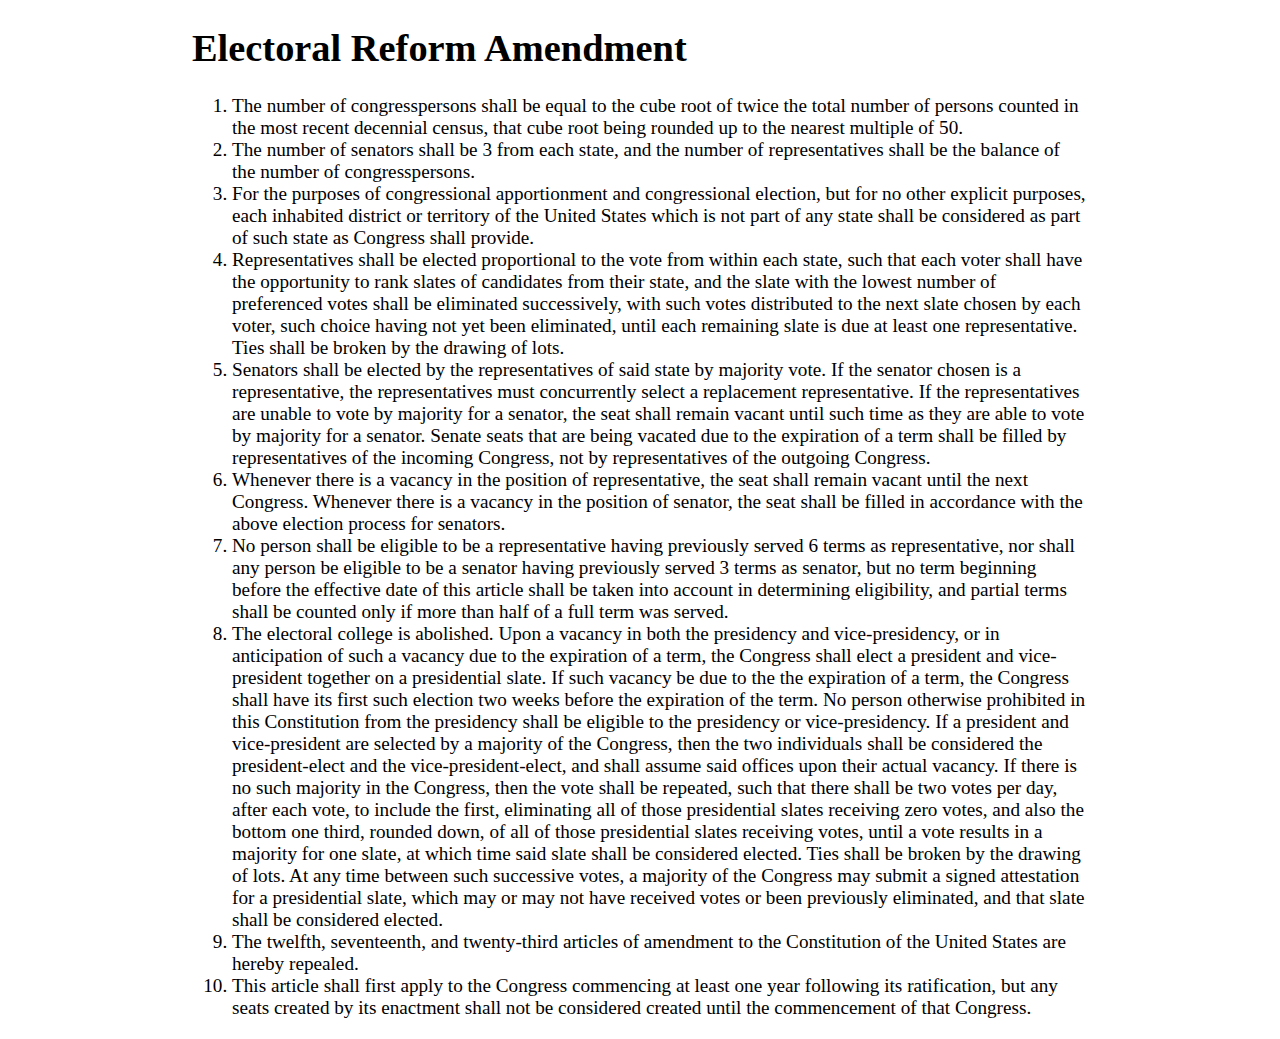
==== ElectoralReformAmendment/ElectoralReformAmendment.html @ 68f47463 "Add ElectoralReformAmendment" ====
﻿<!DOCTYPE html>
<html lang="en">
<head>
    <script>
    function showDetails(clickedElement) {
         clickedElement.classList.toggle("showDetails");
    }
    </script>
    <style>
    body{
        font-size:larger;
        margin-inline: 10em;
    }
    li span.clause:hover{
        background-color: #ffff80;
        cursor: pointer;
    }
    li.showDetails span.clause{
        background-color: #ffff80;
    }
    li span.details{
        display: none;
        font-size:large;
        text-indent: 1em;
        padding-left: 2em;
    }
    li.showDetails span.details{
        display: block;
    }
    </style>
</head>
<body>
<h1>Electoral Reform Amendment</h1>
<ol>
<li onclick="showDetails(this)">
<span class="clause">
The number of congresspersons shall be equal to the cube root of twice the total number of persons counted in the most recent decennial census, that cube root being rounded up to the nearest multiple of 50.
</span>
<span class="details">
The current number of representatives (435) <a href="https://en.wikipedia.org/wiki/Apportionment_Act_of_1911" target="_blank">hasn't materially changed since 1913</a>, during which time the country's population has more than tripled. It is past time that the House grow, but there is no need for it to grow linearly with population. This cube root provision is an extension of the <a href="https://en.wikipedia.org/wiki/Cube_root_rule" target="_blank">Cube root rule</a>, with the "cube root of twice" provision intended to account for the inclusion of the Senate in this number as well, as most applications of the rule include only the lower house. The rounding is intended to prevent the number from changing after every census. As of the <a href="https://en.wikipedia.org/wiki/2020_United_States_census" target="_blank">2020 U.S. Census</a>, the population of the United States is about 331 million, which results in a total congressperson count of 872, rounded up to nearest multiple of 50 giving 900 congresspersons. Any US population between 307 million and 365 million will also result in this 900 congresspersons figure.</span>
</li>
<li onclick="showDetails(this)">
<span class="clause">
The number of senators shall be 3 from each state, and the number of representatives shall be the balance of the number of congresspersons.
</span>
<span class="details">
The 1st clause expands the Congress overall. This clause specifically expands the Senate. Each state should have the opportunity to give its opinion on the makeup of the Senate at each election, which this clause would provide by having one senator from each state elected every 2 years. Given the current population and 50 state makeup of the union, this clause, together with the previous one, would direct that the Congress would consist of 150 senators and 750 representatives. This also prevents the House's expansion from overwhelming the Senate. At current population numbers, the House would grow by 72%, and the Senate would grow by 50%.
</span>
</li>
<li onclick="showDetails(this)">
<span class="clause">
For the purposes of congressional apportionment and congressional election, but for no other explicit purposes, each inhabited district or territory of the United States which is not part of any state shall be considered as part of such state as Congress shall provide.
</span>
<span class="details">
Every citizen of the United States should have representation in the federal government. This clause specifies that. There are currently six permanently-inhabited districts and territories that are not part of a state: American Samoa, the District of Columbia, Guam, the Northern Marianas Islands, Puerto Rico, and the U.S. Virgin Islands. The Congress will likely decide that, for geographic and cultural reasons, it makes the most sense to include American Samoa, Guam, and the Northern Marianas Islands with the state of Hawaii, the District of Columbia with the state of Maryland or Virginia, and Puerto Rico and the U.S. Virgin Islands with the state of Florida. That would be up to Congress to decide, but it could (and should) take the desires of each district or territory into account. Importantly, this would not just be "Guam gets to elect Hawaii's federal representatives", but "Hawaii's federal representatives also represent Guam, and Hawaii might get an extra representative because of it". This clause allows Congress the flexibility to make changes as warranted (for example, if Puerto Rico became a state, the U.S. Virgin Islands would likely be paired with it instead of Florida).
</span>
</li>
<li onclick="showDetails(this)">
<span class="clause">
Representatives shall be elected proportional to the vote from within each state, such that each voter shall have the opportunity to rank slates of candidates from their state, and the slate with the lowest number of preferenced votes shall be eliminated successively, with such votes distributed to the next slate chosen by each voter, such choice having not yet been eliminated, until each remaining slate is due at least one representative. Ties shall be broken by the drawing of lots.
</span>
<span class="details">
The current system of <a href="https://en.wikipedia.org/wiki/First-past-the-post_voting" target="_blank">FPTP (plurality)</a> voting leaves large portions of the republic unrepresented in government and <a href="https://en.wikipedia.org/wiki/Duverger%27s_law" target="_blank">necessarily devolves into a two-party system</a>. Americans are increasingly dissatisfied with the Republican and Democratic parties, but are afraid of "throwing their vote away" if they vote any differently. Negative partisanship is increasingly the motivator for many voters, with individuals voting <i>against</i> their disfavored (or indeed, hated) party instead of <i>for</i> their favored party. This increased rancor has started to seep into voters' personal lives. This is dangerous for our democracy. This clause specifies that representatives will be elected by proportional representation, with the proportionality to be determined within each state. It also specifies that votes for the smallest parties will be redistributed according to voters' preferences. This will produce a hybrid of the proportional systems used around the world, which largely use a threshold below which all votes are discarded, and the <a href="https://en.wikipedia.org/wiki/Single_transferable_vote" target="_blank">Single Transferable Vote (STV)</a> system, which selects members instead of parties and can be confusing and unwieldy for large elections.
</span>
<span class="details">
A proportional system will allow for a greater spectrum of ideas, and more of a continuum than the current system. If 10% of the population believes in something, then 10% of the legislature (especially the lower house) should represent that view, even if that view is wrong, objectionable, or even abhorrent to the other 90% of the population. It is important that these topics be discussed in the open, so that Americans can get a fuller understanding of the beliefs and ideals of their countrymen.
</span>
<span class="details">
Some reject proportional representation on the grounds that it is better for individuals to have a representative to whom they feel connected, and who lives, works, and knows their part of the country and what it wants and needs of the government. This does not take that away! Representatives will still be elected on a state-by-state basis, so that any voter in Nebraska will be represented by Nebraskans with Nebraska's interests at heart. But increasingly, voters wants and needs are not defined by where they live, but about what ideals and values they hold for the proper role of government in domestic and international affairs. The current system takes <i>away</i> that representation by offering much of the country no way to effectively state their views because the congressional election in which they participate is (often via gerrymandering) non-competitive from the start. Currently, the state of Massachusetts has 9 members of the House, <i>all of whom are Democrats</i>, despite the fact that in the most recent presidential election of 2020, Donald Trump received 32% of the vote! If fully one third of all Massachusetts citizens are Republicans, then those citizens should be represented in the House proportional to their numbers.
</span>
<span class="details">
If parties are to be elected proportional to their vote, won't they just select representatives from the big cities and ignore the rural areas? Not necessarily, because the nature of the system dissuades the party from doing that. If the "Democratic Party of California" just selects individuals from Los Angeles and San Francisco for their list, some other organization (the "True Democratic Party of California") will just spring up to grab those votes. Notably, because of the proportional nature of the vote and the redistribution of smaller parties' voters, there is no particular advantage or disadvantage to structuring parties this way.
</span>
<span class="details">
Another possible objection is that parties will be effectively enshrined in the Constitution, despite the founders' obvious distaste for them. The response to that is simple: too bad. If you have politics, you get parties. You cannot close your eyes and put your fingers in your ears and pretend that parties do not spring up wherever like-minded people share a common goal of political representation. Instead of ignoring them, like our current system pretends to do, let's acknowledge them and set up our system in such a way that parties become less of a negative influence on our politics.
</span>
</li>
<li onclick="showDetails(this)">
<span class="clause">
Senators shall be elected by the representatives of said state by majority vote. If the senator chosen is a representative, the representatives must concurrently select a replacement representative. If the representatives are unable to vote by majority for a senator, the seat shall remain vacant until such time as they are able to vote by majority for a senator. Senate seats that are being vacated due to the expiration of a term shall be filled by representatives of the incoming Congress, not by representatives of the outgoing Congress.
</span>
<span class="details">
The 17th amendment instituted the direct election of senators, taking that power away from state legislatures. It was a good idea to take that off the plate of state legislatures, which were consumed by and mired in the senatorial election process, often to the detriment of state business. This amendment reintroduces indirect election, but does so with individuals who already represent the people's collective desires for the direction of the federal government - their representatives. This method does not work without proportional election of representatives, but it is more desirable than the current situtation for a simple reason, in that it forces compromise and leads to the election of senators who are more likely to represent the state as a whole, instead of one faction of a dominant party. The Senate is meant to be the more even-keeled of the two bodies, the cooling saucer for the passions of the House. Forcing compromise in the election of senators will allow for the election of senators that do not need to appeal to the extremes of a primary electorate, but must instead look to bridge divides between elected parties within the state. This is the perfect recipe for a functional senator and a functioning Senate.
</span>
<span class="details">
The representatives may vote for anyone who is otherwise qualified, but if they choose to vote for a representative (which they may do quite frequently), the concurrent replacement of that representative will remove the disincentive of losing a seat in the House. That concurrent election may also be used as a bargaining chip in the senatorial election - we'll vote for your representative as senator if you vote for our choice as replacement representative. Obviously this won't happen where parties have disparate ideologies, but it is another way in which parties may be incentivized to compromise on Senate choices. In states with only one representative (with this amendment's changes, as of the 2020 Census there would only be one such state), it is possible for a newly-elected representative to elect themselves to the Senate and choose their own replacement. This isn't ideal, but it's also not ridiculous, as the voters chose them knowing they would get to elect a senator, and likely with their intentions well-known on choice of senator. You may even get a "ticket" running together, with Jane Doe running for "senator" and John Smith campaigning with her so that she could elect herself as senator and choose him as replacement representative.
</span>
<span class="details">
If the representatives cannot come to an agreement on their choice of senator, then the seat remains vacant. This is yet another nudge toward compromise. There is no established voting procedure here, so there is no tie-breaking procedure and no formal resolution process. If you can't compromise, your state goes without a senator until you can. Voters would likely be upset at this lack of representation in the Senate and punish the parties accordingly in the next election, so parties would have incentive to compromise. And this may result in the election of perceived "elder statesmen" who are not particularly partisan, which would be not out of character with goals of the Senate itself.
</span>
<span class="details">
The final sentence is merely a clarification on who elects the senator - it is the incoming representatives who have just been selected by the people.
</span>
</li>
<li onclick="showDetails(this)">
<span class="clause">
Whenever there is a vacancy in the position of representative, the seat shall remain vacant until the next Congress. Whenever there is a vacancy in the position of senator, the seat shall be filled in accordance with the above election process for senators.
</span>
<span class="details">
In a proportional system, there is no such thing as a special election for a single seat. There are precious few good options here. One would be to allow the group/party which first submitted the party list to submit, either with the election or after the vacancy, alternatives should vacancies arise. But a representative might have left the party which they were affiliated, or that party might have disintegrated since the election, and in any case the voters voted for that party knowing the rank order of its representatives, so it would be unfair for a party to be able to essentially "sub out" its members with other, more extreme options. Another option would be to have the state's representatives choose a new representative to join them, but this runs into issues where the vacancy is due to the departure of a member in the minority. Instead, the cleanest course of action is simply to let the congressional seat be vacant until the next election, which will be (on average) less than a year away. The representation for the state will not be so harshly curtailed as to necessitate a different course of action, as the state will still have on average 14 other representatives, given the current population and makeup of the states.
</span>
<span class="details">
For a vacancy in the Senate, on the other hand, there is no need to reinvent the wheel. The same procedure for routine election of senators may be used. One possible concern is that a senator nearing the end of their 2nd or 4th year who is planning to resign around the start of the next Congress may choose to time their resignation depending on the outcome of the congressional elections, so that they may choose which representatives elect their successor. But this is not really so great an issue after all: the senator was elected to a six year term, so if they believe that one or the other group of representatives will choose a senator who better represents their views, then they are helping to preserve the effect of their legitimate election.
</span>
</li>
<li onclick="showDetails(this)">
<span class="clause">
No person shall be eligible to be a representative having previously served 6 terms as representative, nor shall any person be eligible to be a senator having previously served 3 terms as senator, but no term beginning before the effective date of this article shall be taken into account in determining eligibility, and partial terms shall be counted only if more than half of a full term was served.
</span>
<span class="details">
Term limits for representatives and senators have been discussed for decades. This term limit clause is an attempt at something of a compromise. There should be some turnover within our democracy for the injection of vitality and fresh ideas it brings, but there does not need to be so much forced turnover that large swaths of the Congress do not have the basics down when they arrive on January 2nd. Some object to term limits on the basis that it will increase the power of lobbyists, but the relatively long 12 and 18 year limits should muffle those voices. On the other hand, with a proportional system, it would be easy for a well-representated party to keep several members in Congress for life, with no need for turnover at the top of their party list at all. The interplay between 12 and 18 year limits also should allow any ambitious representatives at least one or two chances to rise to the Senate - currently a state may have an incumbent-less Senate seat only once every decade or two, but with this system there will be vacant seats at most an average of six years apart.
</span>
</li>
<li onclick="showDetails(this)">
<span class="clause">
The electoral college is abolished. Upon a vacancy in both the presidency and vice-presidency, or in anticipation of such a vacancy due to the expiration of a term, the Congress shall elect a president and vice-president together on a presidential slate. If such vacancy be due to the the expiration of a term, the Congress shall have its first such election two weeks before the expiration of the term. No person otherwise prohibited in this Constitution from the presidency shall be eligible to the presidency or vice-presidency. If a president and vice-president are selected by a majority of the Congress, then the two individuals shall be considered the president-elect and the vice-president-elect, and shall assume said offices upon their actual vacancy. If there is no such majority in the Congress, then the vote shall be repeated, such that there shall be two votes per day, after each vote, to include the first, eliminating all of those presidential slates receiving zero votes, and also the bottom one third, rounded down, of all of those presidential slates receiving votes, until a vote results in a majority for one slate, at which time said slate shall be considered elected. Ties shall be broken by the drawing of lots. At any time between such successive votes, a majority of the Congress may submit a signed attestation for a presidential slate, which may or may not have received votes or been previously eliminated, and that slate shall be considered elected.
</span>
<span class="details">
The electoral college was a good and clever idea that doesn't work. The initial intentions of the electoral college were that a group of rich white men (sometimes just the state legislature, which South Carolina used <i>until 1868</i>) would elect a set of representatives to get together and figure out who should be president. They couldn't all get together, of course, because that would involve weeks of travel from far-flung regions of the country like New Hampshire or Georgia, but they would be wise and independent decision-makers who would discuss and dissect the options and come up with a satisfactory answer, unbeholden to any preconceived ideas they might have had before they arrived. This broke down basically immediately. The rise of parties (remember those?) meant that electors were chosen specifically to elect a single individual, and the emergence of the winner-take-all system and swing states meant that only a few states actually mattered. Our current system basically ignores the two largest states (California and Texas) entirely, and focuses on a handful of states that have the great good fortune to be bombarded by television advertising for a solid year. Do you live in Mississippi or Maryland? We don't care about you, and your vote will not make any difference whatsoever. Oh you live in Wisconsin? Look, I'm eating cheese! It's exhausting.
</span>
<span class="details">
Some things about the electoral college are worth keeping. Indirect elections are not a bad idea, especially as they can help guard against unbridled populism and allow for iterative elections at a reasonable scale. And any change to the current system needs to acknowledge and preserve the federal and republican nature of our government, where states matter, and smaller states can't simply be ignored by bigger ones.
</span>
<span class="details">
So how do we get all that? Simple - the Congress elects the president. So we still give some preference (though less than we used to) to smaller states, as they have an equal number of senators to the larger states, but the population imbalance is lessened somewhat, given our earlier expansion of the Congress. And because the House is now elected proportionally within each state, and the Senate is elected by the House delegation from within each state, we preserve the federal character of the presidential election, but allow a diversity of opinion from within each state, so that every voter throughout the country (even those not residents of a state) will have a say. Additionally, by having each representative and senator vote individually, we are allowing each congressperson to make up their own mind about the candidates.
</span>
<span class="details">
Because of the proportional nature of the House delegations, it is unlikely a majority of the Congress will be from a single party. We do not want the largest party, perhaps with only 20 to 30 percent support, to be able decide the president by themselves, as might happen in a plurality election. But ultimately, this is not an issue - everyone is together in the capital, so we can hold more than one vote! The representatives and senators will each vote for the president and vice-president (together, no <a href="https://en.wikipedia.org/wiki/1800_United_States_presidential_election" target="_blank">1800 shenanigans</a> this time). If there is a majority for one presidential/vice-presidential ticket (called a "slate" in the amendment text), then great! If not, well it's time to start paring down the options. Ideally we would only eliminate one candidate at a time, but with so many electors, that would take forever, especially if interested parties attempted to lengthen the process. So we must eliminate many slates at a time. By eliminating any slates that didn't receive any votes (this is especially necessary after the first vote, so that we don't have new slates popping up partway through the process), plus one-third of all that did, we quickly get down to more reasonable numbers of active candidacies. By the time we get down to five remaining options, we are only eliminating one slate per vote (due to the rounding provision), so each vote becomes even more representative of the wishes of the Congress. It may take many votes (possibly a majority of the two-week time frame), but it may take relatively few as well: if the Congress consists of 30% Republicans, 15% Blue Dogs, and 10% Libertarians, they might form an informal alliance before the first vote even occurs, and so avoid repeat votes altogether.
</span>
<span class="details">
Will voters have no idea who their president could be until just days before their inauguration? No, almost certainly not. The results of the congressional election will be well known, and it's likely that parties will make their intentions clear far in advance of the actual presidential vote; the parties may even hold non-binding primaries that look not dissimilar to their current ones. It is likely that everyone will have a clear view of who the top candidates are, and in some years, who the near-certain winner will be.
</span>
<span class="details">
Ties must be broken somehow because, unlike for senators, there must be a president. It might be possible to devise other ways to break them, but the fairest and quickest way is random chance. It is likely many ties will occur in the first round or two of voting, where they will likely be of little consequence (a tiebreaker between two individuals both getting three votes won't save either from elimination, and a tiebreaker between two individuals both getting fifty votes won't cause either to be eliminated), but in later rounds they could become important. If the Congress (and by extension the country) is evenly split between two choices, then there is no preference for either, and neither is a worse choice than the other. This may cause some tactical voting, but it will likely be minimal, as the repeated votes make ensuring one slate is eliminated before another unnecessary, and the majority still has to come from somewhere.
</span>
<span class="details">
If the number of remaining candidates is dwindling, and there is a sudden moment of clarity among a majority of the Congress that "we don't like any of these options", then it is possible for a majority to instead effectively sidestep the ongoing election process and choose another president and vice-president. This would likely be rare, as it would require an immense amount of coordination in a relatively small amount of time, but it is imaginable. For example, a three-person race between a left communist, a right nationalist, and a centrist candidate could end up eliminating the centrist candidate, but then both the communists and nationalists might be so scared of their opponents prevailing that some of their more moderate members team up with the centrist's supporters to choose a compromise president. That person might have received votes before and been eliminated, but is starting to look a lot better to a majority of the Congress than they did before. Or, that person might have never received votes, and is stepping in as a "white knight" candidate.
</span>
</li>
<li onclick="showDetails(this)">
<span class="clause">
The twelfth, seventeenth, and twenty-third articles of amendment to the Constitution of the United States are hereby repealed.
</span>
<span class="details">
The repeal of these amendments may not strictly be necessary, as the changes made in this amendment clearly supersede them, but it does "clean up" the Constitution somewhat. The twelfth amendment largely changes the electoral college process, but is no longer necessary as the electoral college has been abolished. Other provisions in the twelfth amendment have been superseded by the twentieth amendment, so they are also unnecessary. The seventeenth amendment deals with the direct election of senators and allows governors to fill senatorial vacancies. Neither of these are necessary given the above changes to the senate election process. The twenth-third amendment gives the District of Columbia a vote in the electoral college, which has been abolished, so this amendment as well is unnecessary. Given this amendment's changes, the District of Columbia will still have a say in presidential elections, but it also will now have a say in congressional elections, and this amendment does nothing to remove the statehood option.
</span>
</li>
<li onclick="showDetails(this)">
<span class="clause">
This article shall first apply to the Congress commencing at least one year following its ratification, but any seats created by its enactment shall not be considered created until the commencement of that Congress.
</span>
<span class="details">
The amendment can't apply immediately upon ratification, as the 3/4ths threshold may be met right at the end of a campaign season. Instead, this clause effectively causes a ratification during an election year to have delayed implementation. One year should be plenty of time to set up the processes necessary to implement this amendment, especially as the amendment's pending ratification will become obvious as the 3/4ths threshold is neared. The second part of this clause prevents newly created (and now-vacant) seats from being created without an intervening proportional election, such that a holdover non-proportionally elected House delegation could elect senators more to their liking, or House district boundaries could be hastily redrawn for a series of special elections.
</span>
</li>
</ol>
</body>
</html>
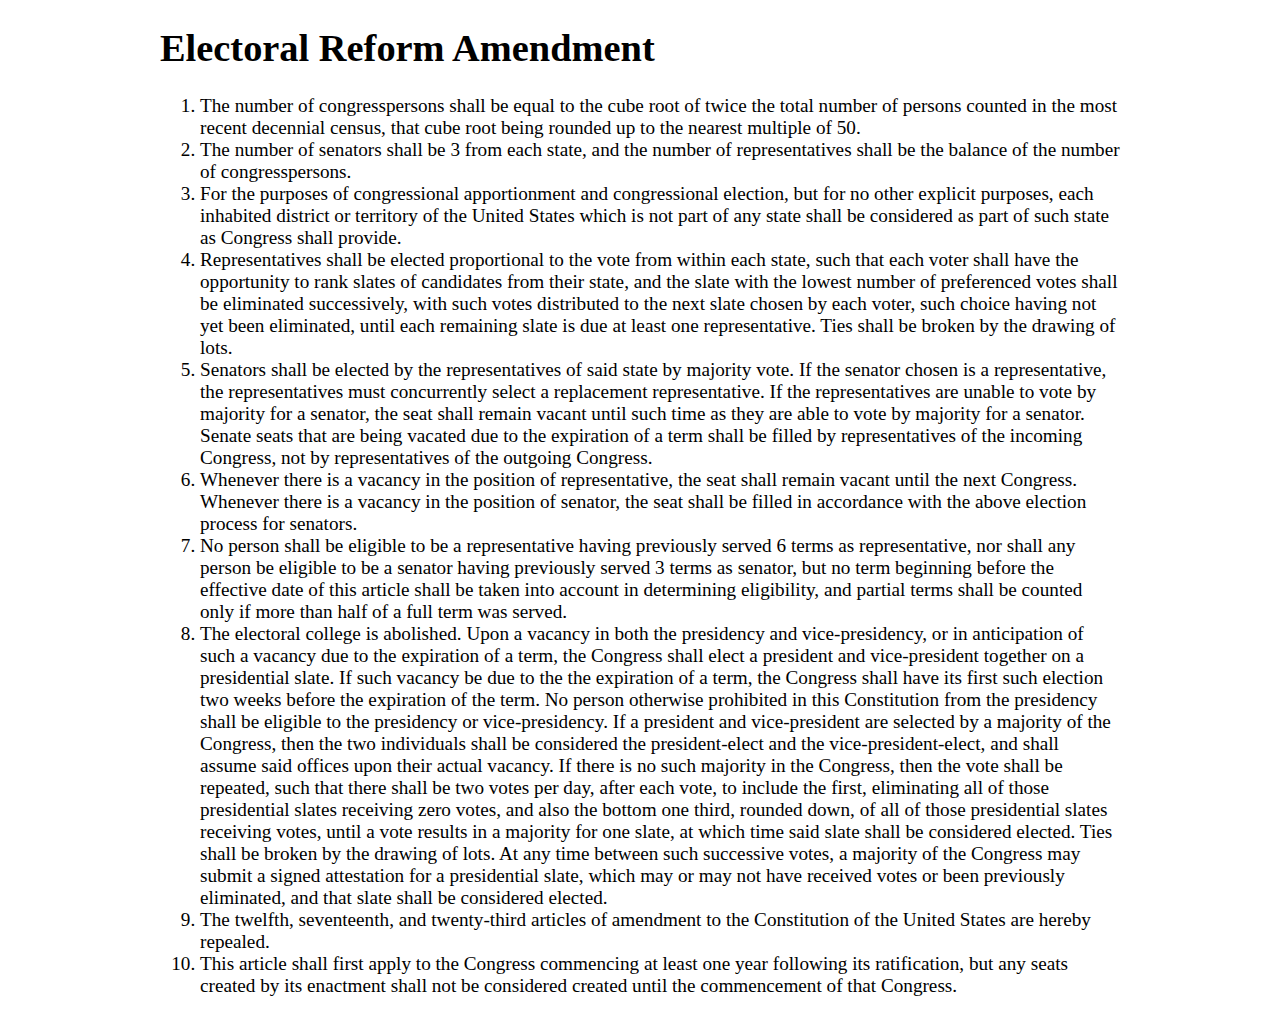
==== commit c2b65047: "Make responsive" ====
--- a/ElectoralReformAmendment/ElectoralReformAmendment.html
+++ b/ElectoralReformAmendment/ElectoralReformAmendment.html
@@ -1,15 +1,22 @@
 ﻿<!DOCTYPE html>
 <html lang="en">
 <head>
+     <meta name="viewport" content="width=device-width, initial-scale=1.0">
     <script>
     function showDetails(clickedElement) {
          clickedElement.classList.toggle("showDetails");
     }
     </script>
     <style>
+
+    @media screen and (min-width: 1024px) {
+        body{
+            width: 50em;
+        }
+    }
     body{
         font-size:larger;
-        margin-inline: 10em;
+        margin: auto;
     }
     li span.clause:hover{
         background-color: #ffff80;
@@ -22,7 +29,8 @@
         display: none;
         font-size:large;
         text-indent: 1em;
-        padding-left: 2em;
+        padding-left: 1em;
+        padding-right: 1em;
     }
     li.showDetails span.details{
         display: block;
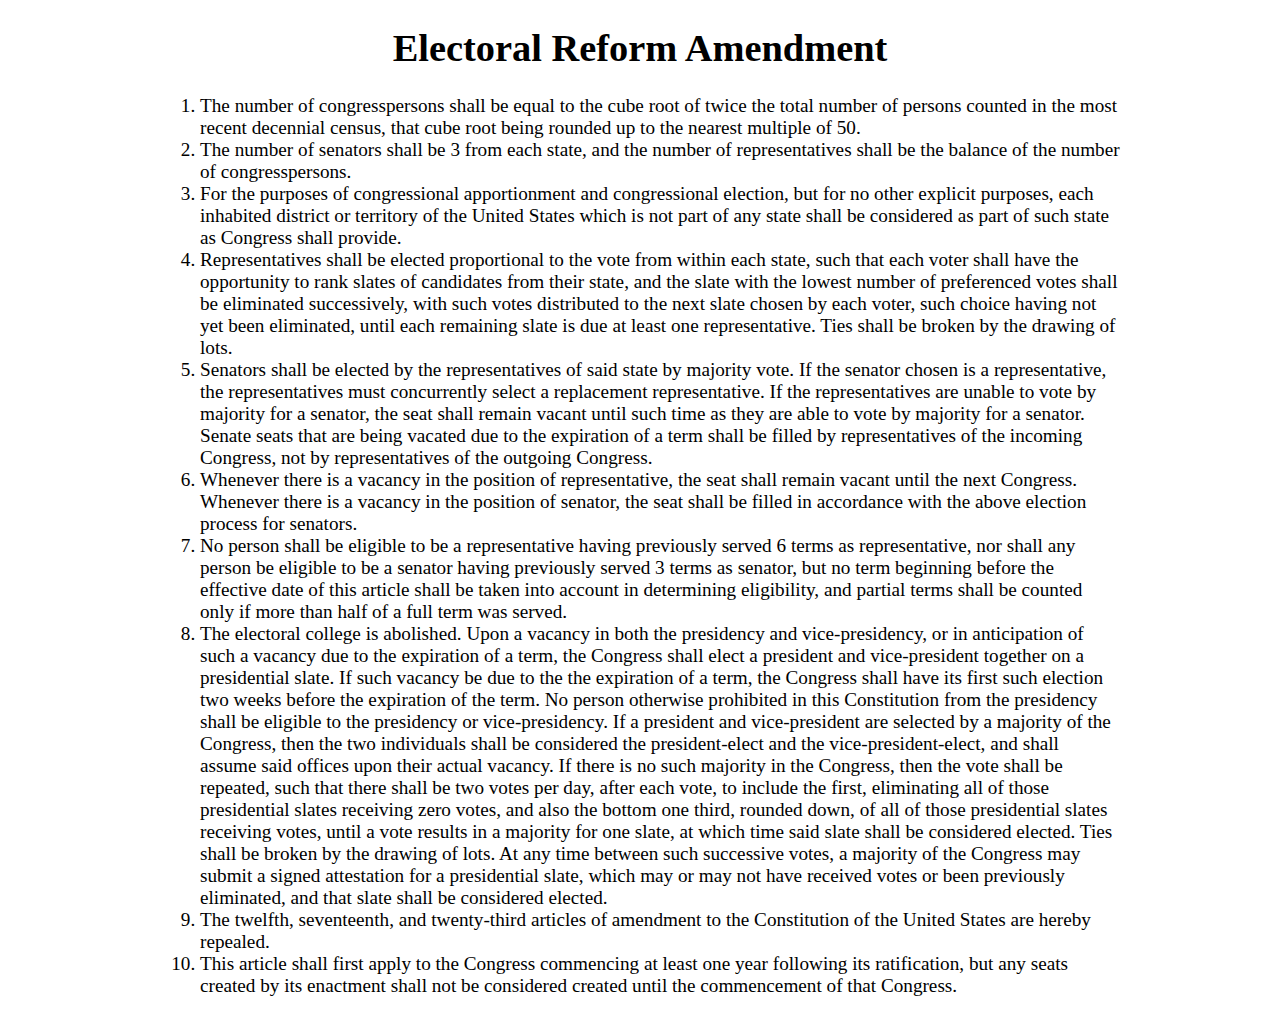
==== commit 2a85df62: "Fix typo, and update RentRatios with map-ish" ====
--- a/ElectoralReformAmendment/ElectoralReformAmendment.html
+++ b/ElectoralReformAmendment/ElectoralReformAmendment.html
@@ -13,6 +13,9 @@
         body{
             width: 50em;
         }
+    }
+    h1{
+        text-align: center;
     }
     body{
         font-size:larger;
@@ -105,7 +108,7 @@
 Whenever there is a vacancy in the position of representative, the seat shall remain vacant until the next Congress. Whenever there is a vacancy in the position of senator, the seat shall be filled in accordance with the above election process for senators.
 </span>
 <span class="details">
-In a proportional system, there is no such thing as a special election for a single seat. There are precious few good options here. One would be to allow the group/party which first submitted the party list to submit, either with the election or after the vacancy, alternatives should vacancies arise. But a representative might have left the party which they were affiliated, or that party might have disintegrated since the election, and in any case the voters voted for that party knowing the rank order of its representatives, so it would be unfair for a party to be able to essentially "sub out" its members with other, more extreme options. Another option would be to have the state's representatives choose a new representative to join them, but this runs into issues where the vacancy is due to the departure of a member in the minority. Instead, the cleanest course of action is simply to let the congressional seat be vacant until the next election, which will be (on average) less than a year away. The representation for the state will not be so harshly curtailed as to necessitate a different course of action, as the state will still have on average 14 other representatives, given the current population and makeup of the states.
+In a proportional system, there is no such thing as a special election for a single seat. There are precious few good options here. One would be to allow the group/party which first submitted the party list to submit, either with the election or after the vacancy, alternatives should vacancies arise. But a representative might have left the party with which they were affiliated, or that party might have disintegrated since the election, and in any case the voters voted for that party knowing the rank order of its representatives, so it would be unfair for a party to be able to essentially "sub out" its members with other, more extreme options. Another option would be to have the state's representatives choose a new representative to join them, but this runs into issues where the vacancy is due to the departure of a member in the minority. Instead, the cleanest course of action is simply to let the congressional seat be vacant until the next election, which will be (on average) less than a year away. The representation for the state will not be so harshly curtailed as to necessitate a different course of action, as the state will still have on average 14 other representatives, given the current population and makeup of the states.
 </span>
 <span class="details">
 For a vacancy in the Senate, on the other hand, there is no need to reinvent the wheel. The same procedure for routine election of senators may be used. One possible concern is that a senator nearing the end of their 2nd or 4th year who is planning to resign around the start of the next Congress may choose to time their resignation depending on the outcome of the congressional elections, so that they may choose which representatives elect their successor. But this is not really so great an issue after all: the senator was elected to a six year term, so if they believe that one or the other group of representatives will choose a senator who better represents their views, then they are helping to preserve the effect of their legitimate election.
@@ -150,7 +153,7 @@
 The twelfth, seventeenth, and twenty-third articles of amendment to the Constitution of the United States are hereby repealed.
 </span>
 <span class="details">
-The repeal of these amendments may not strictly be necessary, as the changes made in this amendment clearly supersede them, but it does "clean up" the Constitution somewhat. The twelfth amendment largely changes the electoral college process, but is no longer necessary as the electoral college has been abolished. Other provisions in the twelfth amendment have been superseded by the twentieth amendment, so they are also unnecessary. The seventeenth amendment deals with the direct election of senators and allows governors to fill senatorial vacancies. Neither of these are necessary given the above changes to the senate election process. The twenth-third amendment gives the District of Columbia a vote in the electoral college, which has been abolished, so this amendment as well is unnecessary. Given this amendment's changes, the District of Columbia will still have a say in presidential elections, but it also will now have a say in congressional elections, and this amendment does nothing to remove the statehood option.
+The repeal of these amendments may not strictly be necessary, as the changes made in this amendment clearly supersede them, but it does "clean up" the Constitution somewhat. The twelfth amendment largely changes the electoral college process, but is no longer necessary as the electoral college has been abolished. Other provisions in the twelfth amendment have been superseded by the twentieth amendment, so they are also unnecessary. The seventeenth amendment deals with the direct election of senators and allows governors to fill senatorial vacancies. Neither of these are necessary given the above changes to the senate election process. The twenty-third amendment gives the District of Columbia a vote in the electoral college, which has been abolished, so this amendment as well is unnecessary. Given this amendment's changes, the District of Columbia will still have a say in presidential elections, but it also will now have a say in congressional elections, and this amendment does nothing to remove the statehood option.
 </span>
 </li>
 <li onclick="showDetails(this)">
